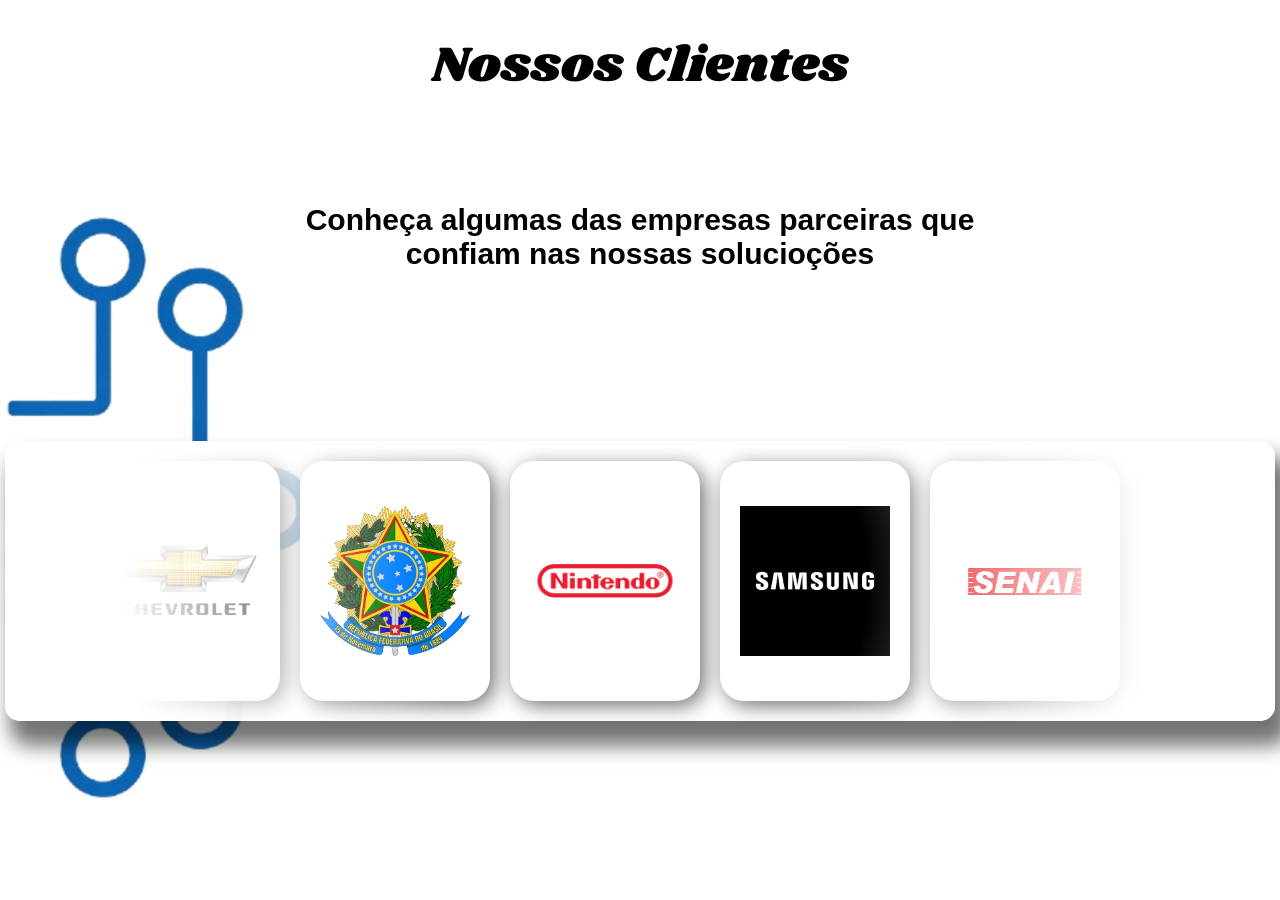
==== index.html @ 57bb0024 "carrossel adicionado" ====
<!DOCTYPE html>
<html lang="pt-br">

<head>
    <meta charset="UTF-8">
    <meta name="viewport" content="width=device-width, initial-scale=1.0">
    <title>Ds Solution</title>
    <link rel="stylesheet" href="./css/style.css">
</head>

<body>
    <div class="titulo">
        Nossos Clientes
    </div>
    <div class="texto">
        <b>Conheça algumas das empresas parceiras que <br>confiam nas nossas solucioções</b>
    </div>
    <div class="centro">
        <div class="carrossel">
            <div class="grupo">
                <div class="imagem">
                    <img src="./imagens/chevrolet.png" class="padrao">
                </div>
                <div class="imagem">
                    <img src="./imagens/govfederal.png" class="padrao">
                </div>
                <div class="imagem">
                    <img src="./imagens/nintendo.png" class="padrao">
                </div>
                <div class="imagem">
                    <img src="./imagens/samsung.png" class="padrao">
                </div>
                <div class="imagem">
                    <img src="./imagens/senai.png" class="padrao">
                </div>
                <div class="imagem">
                    <img src="./imagens/assai.png" class="padrao">
                </div>
                <div class="imagem">
                    <img src="./imagens/mercado.png" class="padrao">
                </div>
                <div class="imagem">
                    <img src="./imagens/usp-logo-png-1.png" class="padrao">
                </div>
                <div class="imagem">
                    <img src="./imagens/Sedex_logo.png" class="padrao">
                </div>
                <div class="imagem">
                    <img src="./imagens/folha-sp.png" class="padrao">
                </div>
            </div>
            <div aria-hidden class="grupo">
                <div class="imagem">
                    <img src="./imagens/chevrolet.png" class="padrao">
                </div>
                <div class="imagem">
                    <img src="./imagens/govfederal.png" class="padrao">
                </div>
                <div class="imagem">
                    <img src="./imagens/nintendo.png" class="padrao">
                </div>
                <div class="imagem">
                    <img src="./imagens/samsung.png" class="padrao">
                </div>
                <div class="imagem">
                    <img src="./imagens/senai.png" class="padrao">
                </div>
                <div class="imagem">
                    <img src="./imagens/assai.png" class="padrao">
                </div>
                <div class="imagem">
                    <img src="./imagens/mercado.png" class="padrao">
                </div>
                <div class="imagem">
                    <img src="./imagens/usp-logo-png-1.png" class="padrao">
                </div>
                <div class="imagem">
                    <img src="./imagens/Sedex_logo.png" class="padrao">
                </div>
                <div class="imagem">
                    <img src="./imagens/Sedex_logo.png" class="padrao">
                </div>
            </div>
        </div>
        <div class="teste"></div>
    </div>

</body>

</html>
---- css/style.css ----
@import url('https://fonts.googleapis.com/css2?family=Playwrite+NZ+Basic:wght@100..400&family=Shrikhand&display=swap');

body {
    background-image: url(../imagens/Wallpaper.jpg);
}

.titulo{
    margin-top: 30px;
    text-align: center;
    font-family: Shrikhand;
    font-size: 50px;
}

.texto {
    margin-top: 100px;
    text-align: center;
    font-family: "Century Gothic", CenturyGothic, AppleGothic, sans-serif;
    font-size: 30px;
}

.centro {
    display: flex;
    margin-top: 170px;
    justify-content: space-around;
    
}

.carrossel {
    margin: 0 auto;
    padding: 20px 0;
    max-width: 1100px;
    overflow: hidden;
    display: flex;
    border-radius: 15px;
    background-image: radial-gradient(circle, rgba(255, 255, 255, 0)35%, rgb(255, 255, 255)80%);
}

.imagem {
    display: flex;
    width: 100%;
    color: white;
    border-radius: 24px;
    box-shadow: rgba(0, 0, 0, 0.548) 5px 5px 20px 0;
    padding: 20px;
    font-size: xx-large;
    justify-content: center;
    align-items: center;
    min-height: 200px;
    background-color: #ffff;
}

.padrao {
    width: 150px;
}

.carrossel {
        >* {
            flex: 0 0 100%;
        }
}

.grupo {
    display: flex;
    gap: 20px;
    padding-right: 20px;
}

.grupo {
    will-change: transform;
    animation: scrolling 20s linear infinite;
}

@keyframes scrolling {
    0% {
        transform: translateX(0);
    }

    100% {
        transform: translateX(-100%);
    }
}


.teste {
    position: absolute;
    background-image: radial-gradient(circle, rgba(255, 255, 255, 0)35%, rgb(255, 255, 255)80%);
    width: 1270px;
    height: 280px;
    box-shadow: rgba(0, 0, 0, 0.548) 10px 20px 20px 5px;
    border-radius: 15px;
}
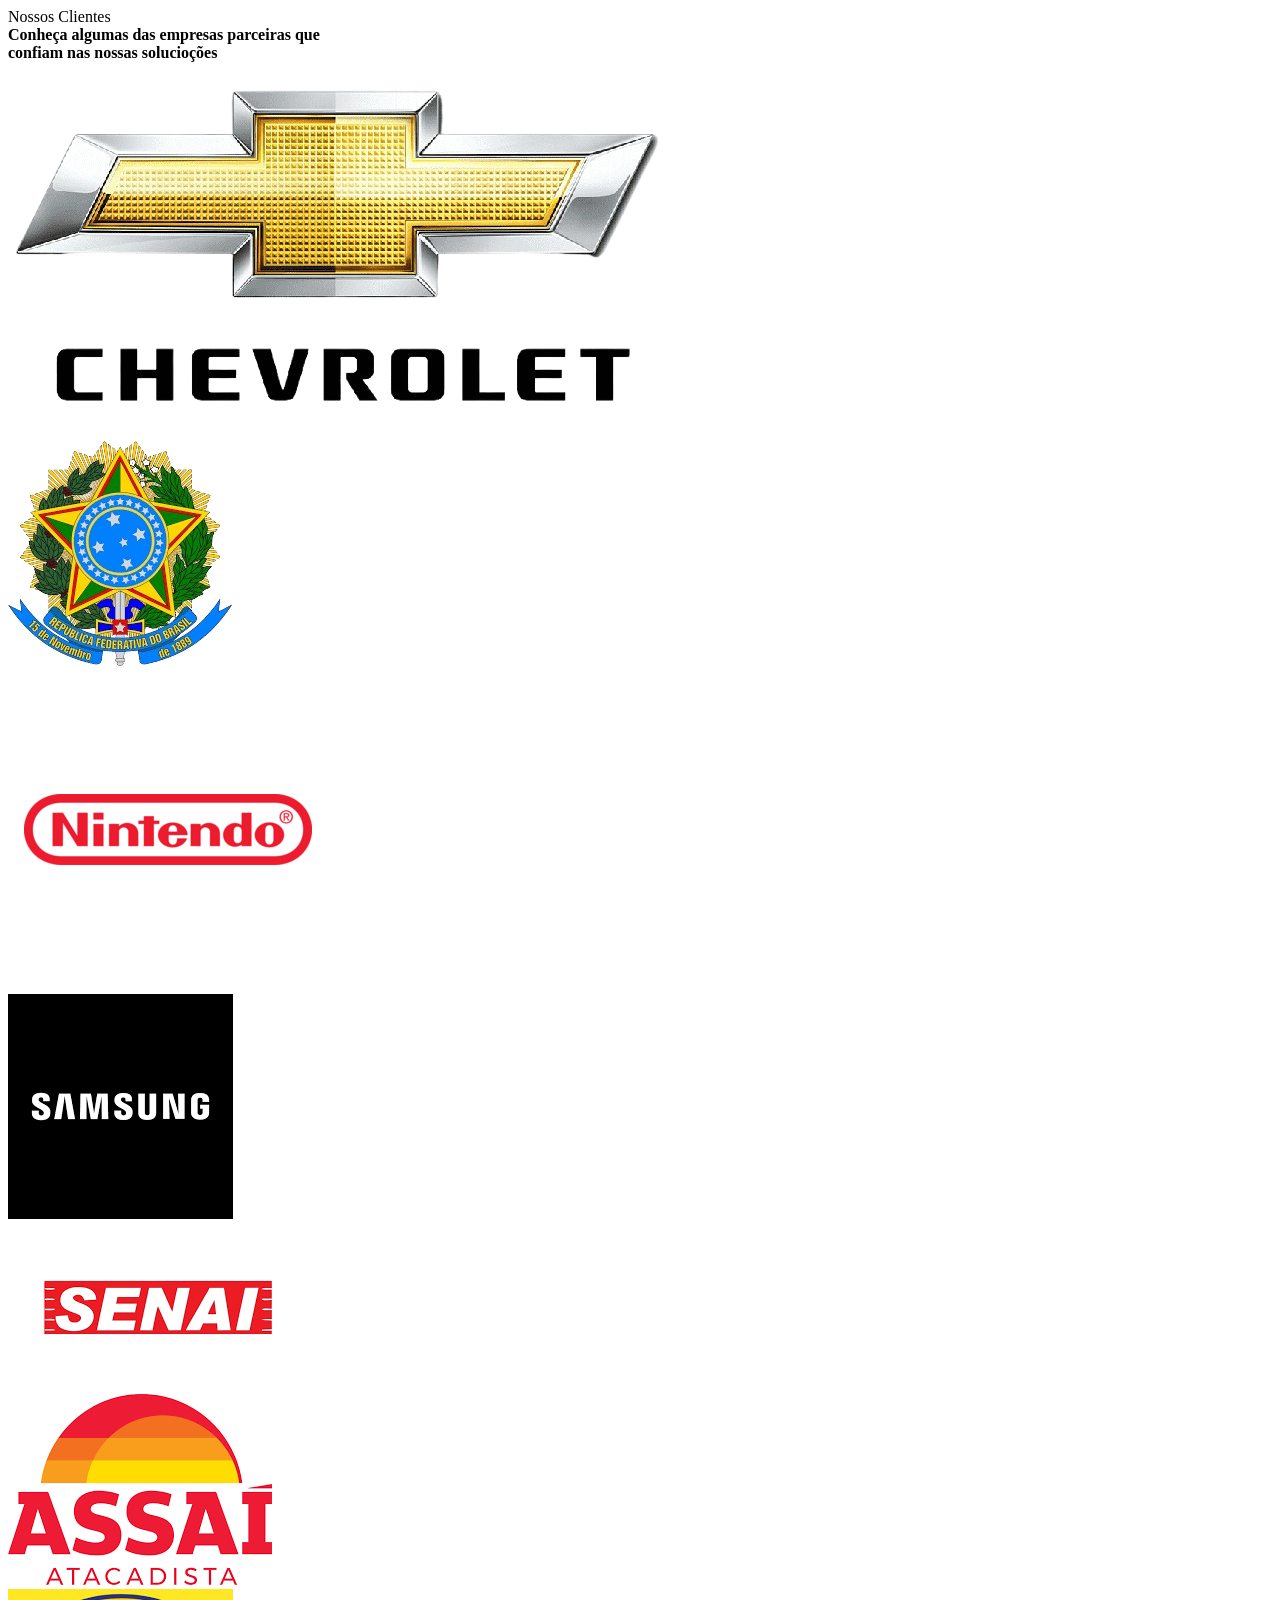
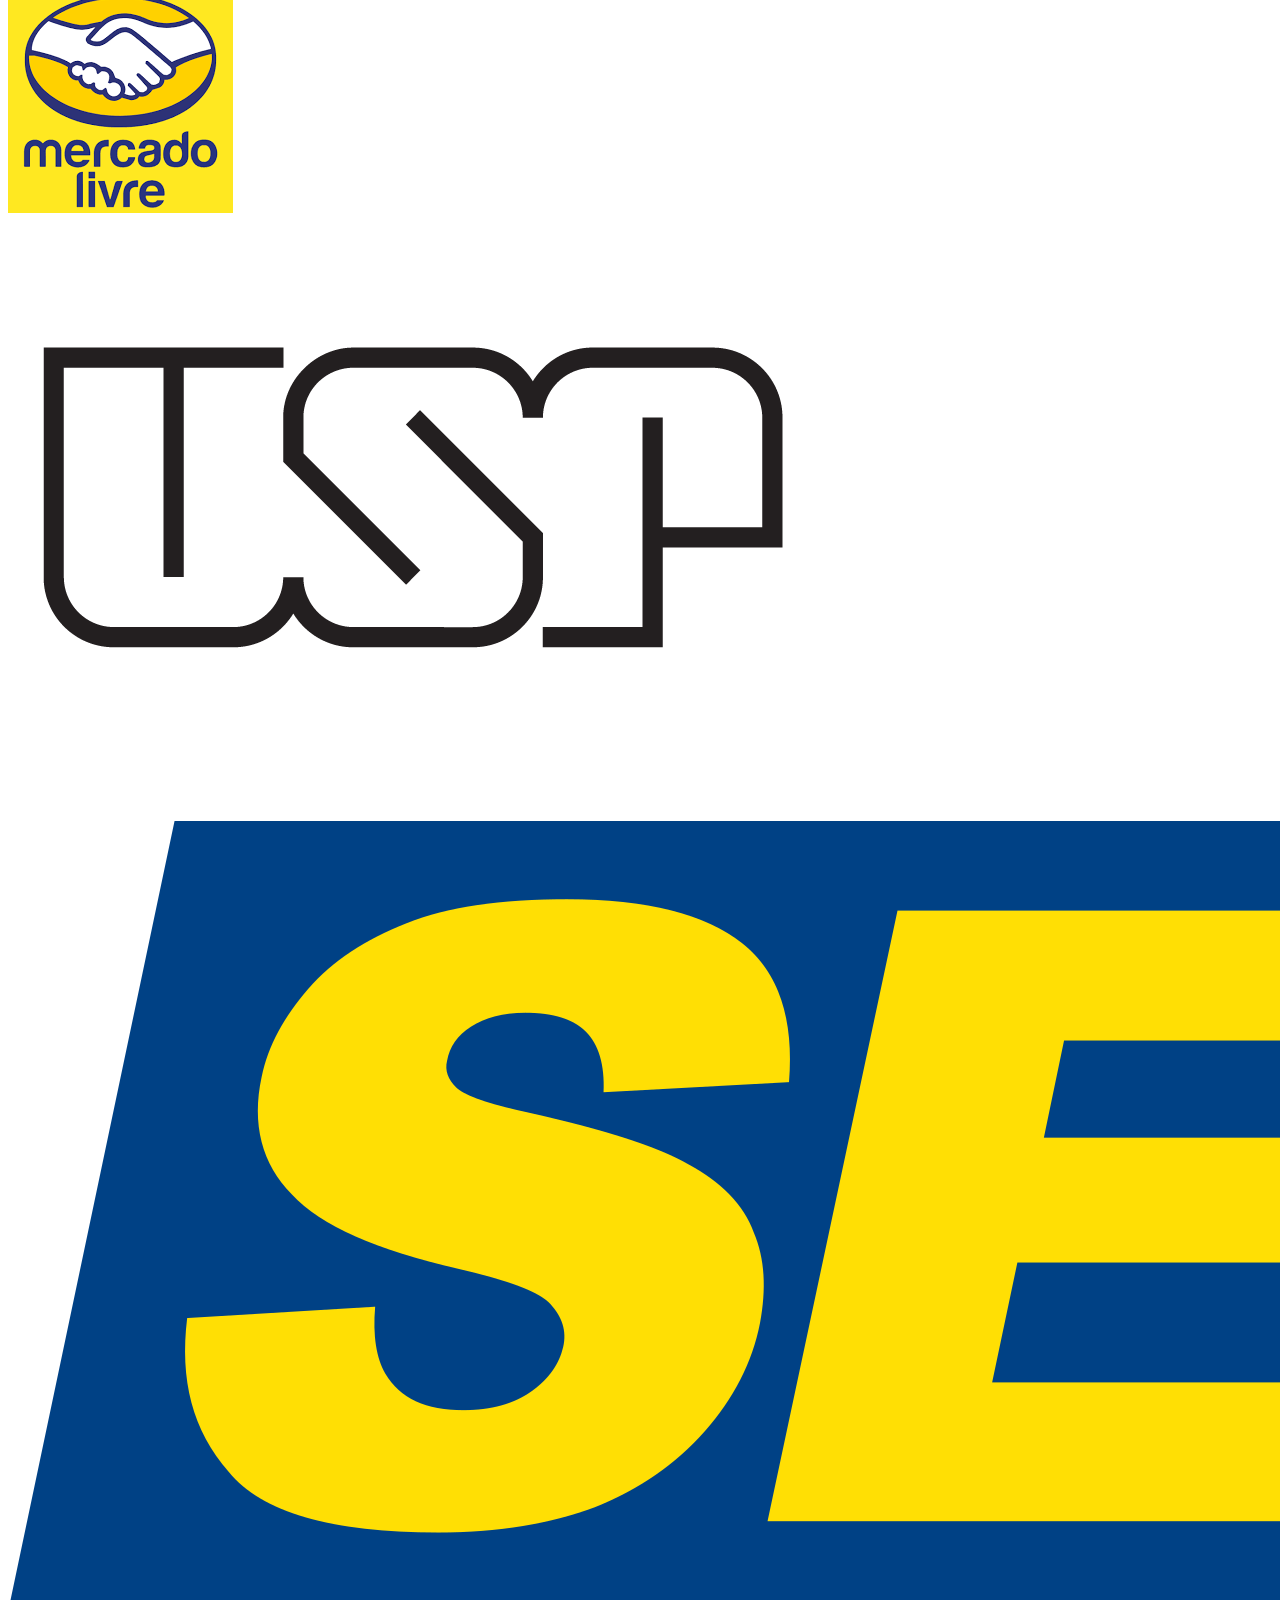
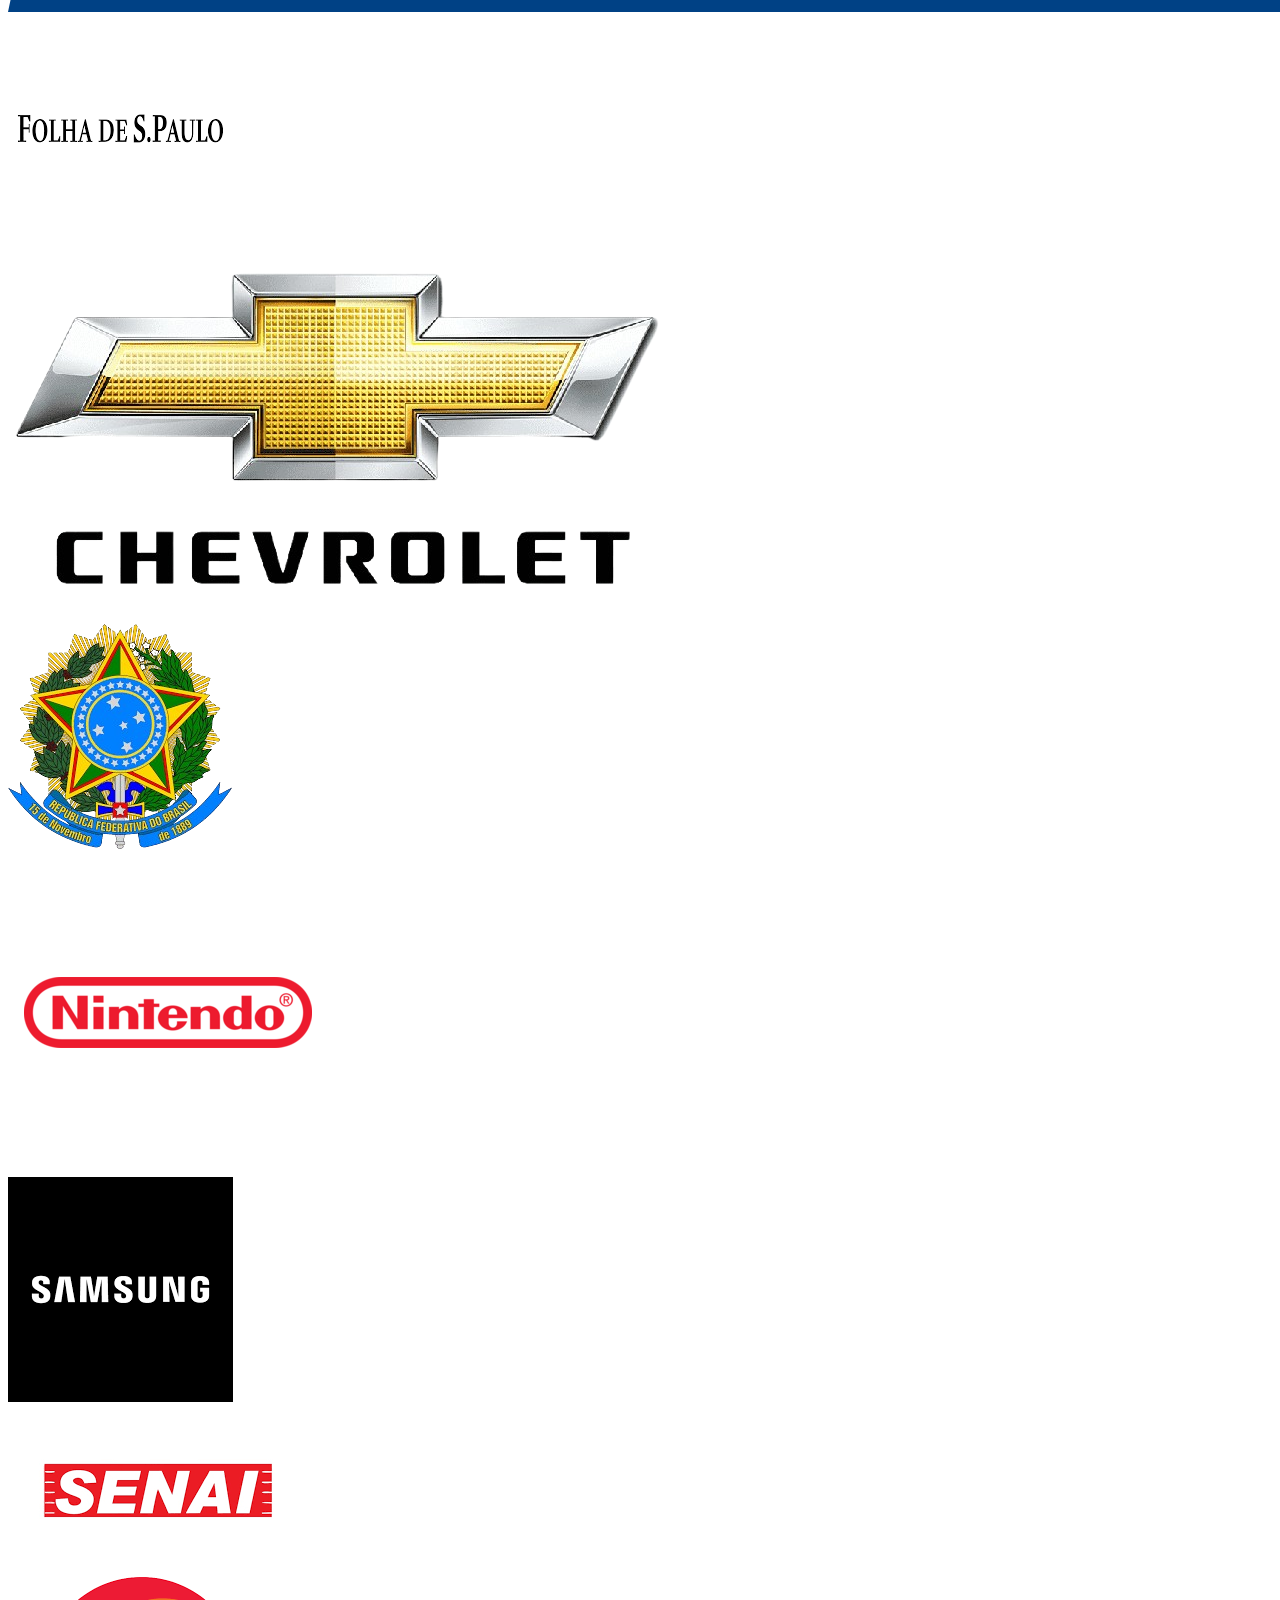
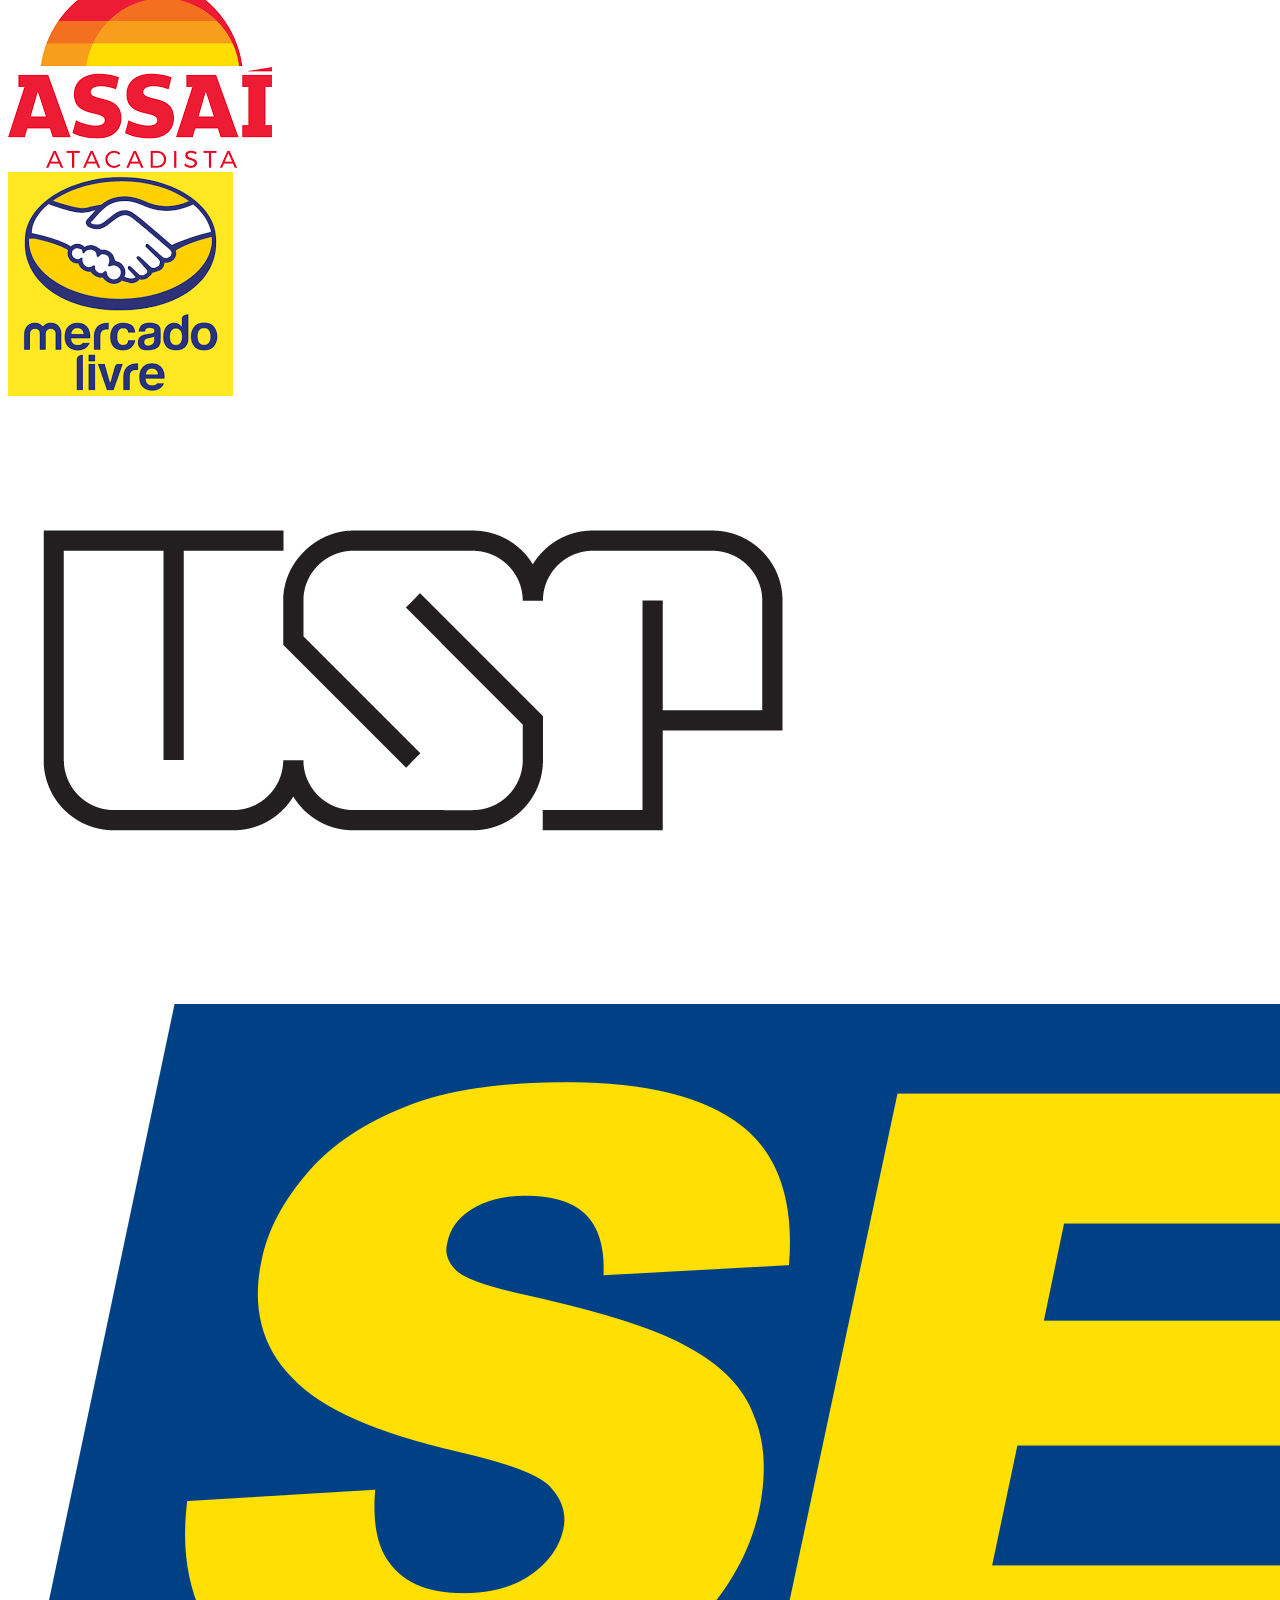
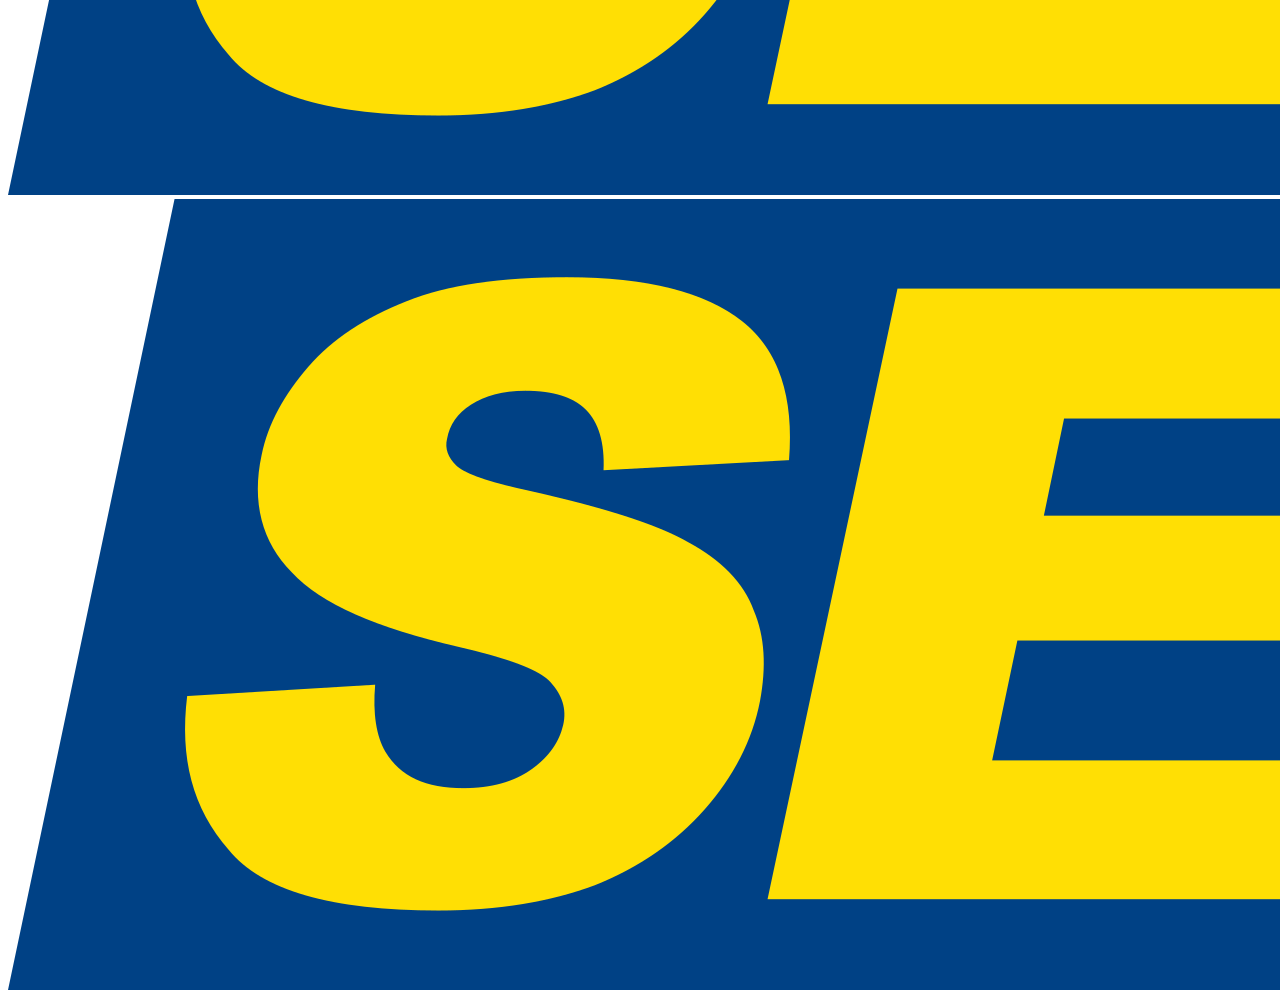
==== commit aa54c838: "Adição de Arquivos" ====
--- a/index.html
+++ b/index.html
@@ -5,7 +5,8 @@
     <meta charset="UTF-8">
     <meta name="viewport" content="width=device-width, initial-scale=1.0">
     <title>Ds Solution</title>
-    <link rel="stylesheet" href="./css/style.css">
+    <link rel="stylesheet" href="CSS/style.css">
+    <link rel="icon" href="imagens/logo_branca.png">
 </head>
 
 <body>
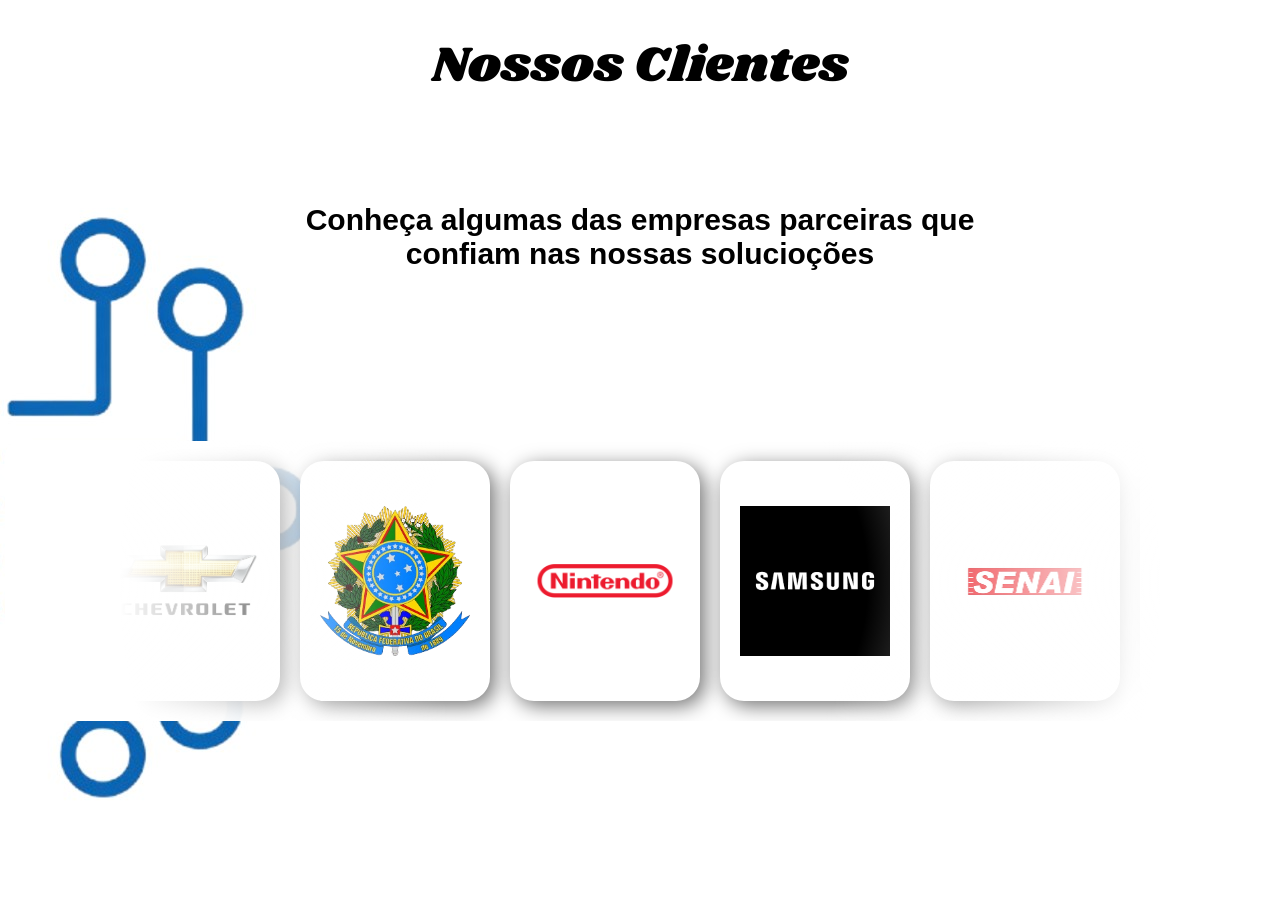
==== commit 5a80c71a: "Atualizações no login" ====
--- a/index.html
+++ b/index.html
@@ -5,8 +5,7 @@
     <meta charset="UTF-8">
     <meta name="viewport" content="width=device-width, initial-scale=1.0">
     <title>Ds Solution</title>
-    <link rel="stylesheet" href="CSS/style.css">
-    <link rel="icon" href="imagens/logo_branca.png">
+    <link rel="stylesheet" href="./css/style.css">
 </head>
 
 <body>
--- a/css/style.css
+++ b/css/style.css
@@ -0,0 +1,91 @@
+@import url('https://fonts.googleapis.com/css2?family=Playwrite+NZ+Basic:wght@100..400&family=Shrikhand&display=swap');
+
+body {
+    background-image: url(../imagens/Wallpaper.jpg);
+}
+
+.titulo{
+    margin-top: 30px;
+    text-align: center;
+    font-family: Shrikhand;
+    font-size: 50px;
+}
+
+.texto {
+    margin-top: 100px;
+    text-align: center;
+    font-family: "Century Gothic", CenturyGothic, AppleGothic, sans-serif;
+    font-size: 30px;
+}
+
+.centro {
+    display: flex;
+    margin-top: 170px;
+    justify-content: space-around;
+    
+}
+
+.carrossel {
+    margin: 0 auto;
+    padding: 20px 0;
+    max-width: 1100px;
+    overflow: hidden;
+    display: flex;
+    border-radius: 15px;
+    background-image: radial-gradient(circle, rgba(255, 255, 255, 0)35%, rgb(255, 255, 255)80%);
+}
+
+.imagem {
+    display: flex;
+    width: 100%;
+    color: white;
+    border-radius: 24px;
+    box-shadow: rgba(0, 0, 0, 0.548) 5px 5px 20px 0;
+    padding: 20px;
+    font-size: xx-large;
+    justify-content: center;
+    align-items: center;
+    min-height: 200px;
+    background-color: #ffff;
+}
+
+.padrao {
+    width: 150px;
+}
+
+.carrossel {
+        >* {
+            flex: 0 0 100%;
+        }
+}
+
+.grupo {
+    display: flex;
+    gap: 20px;
+    padding-right: 20px;
+}
+
+.grupo {
+    will-change: transform;
+    animation: scrolling 20s linear infinite;
+}
+
+@keyframes scrolling {
+    0% {
+        transform: translateX(0);
+    }
+
+    100% {
+        transform: translateX(-100%);
+    }
+}
+
+
+.teste {
+    position: absolute;
+    background-image: radial-gradient(circle, rgba(255, 255, 255, 0)35%, rgb(255, 255, 255)80%);
+    width: 1270px;
+    height: 280px;
+    
+    border-radius: 15px;
+}
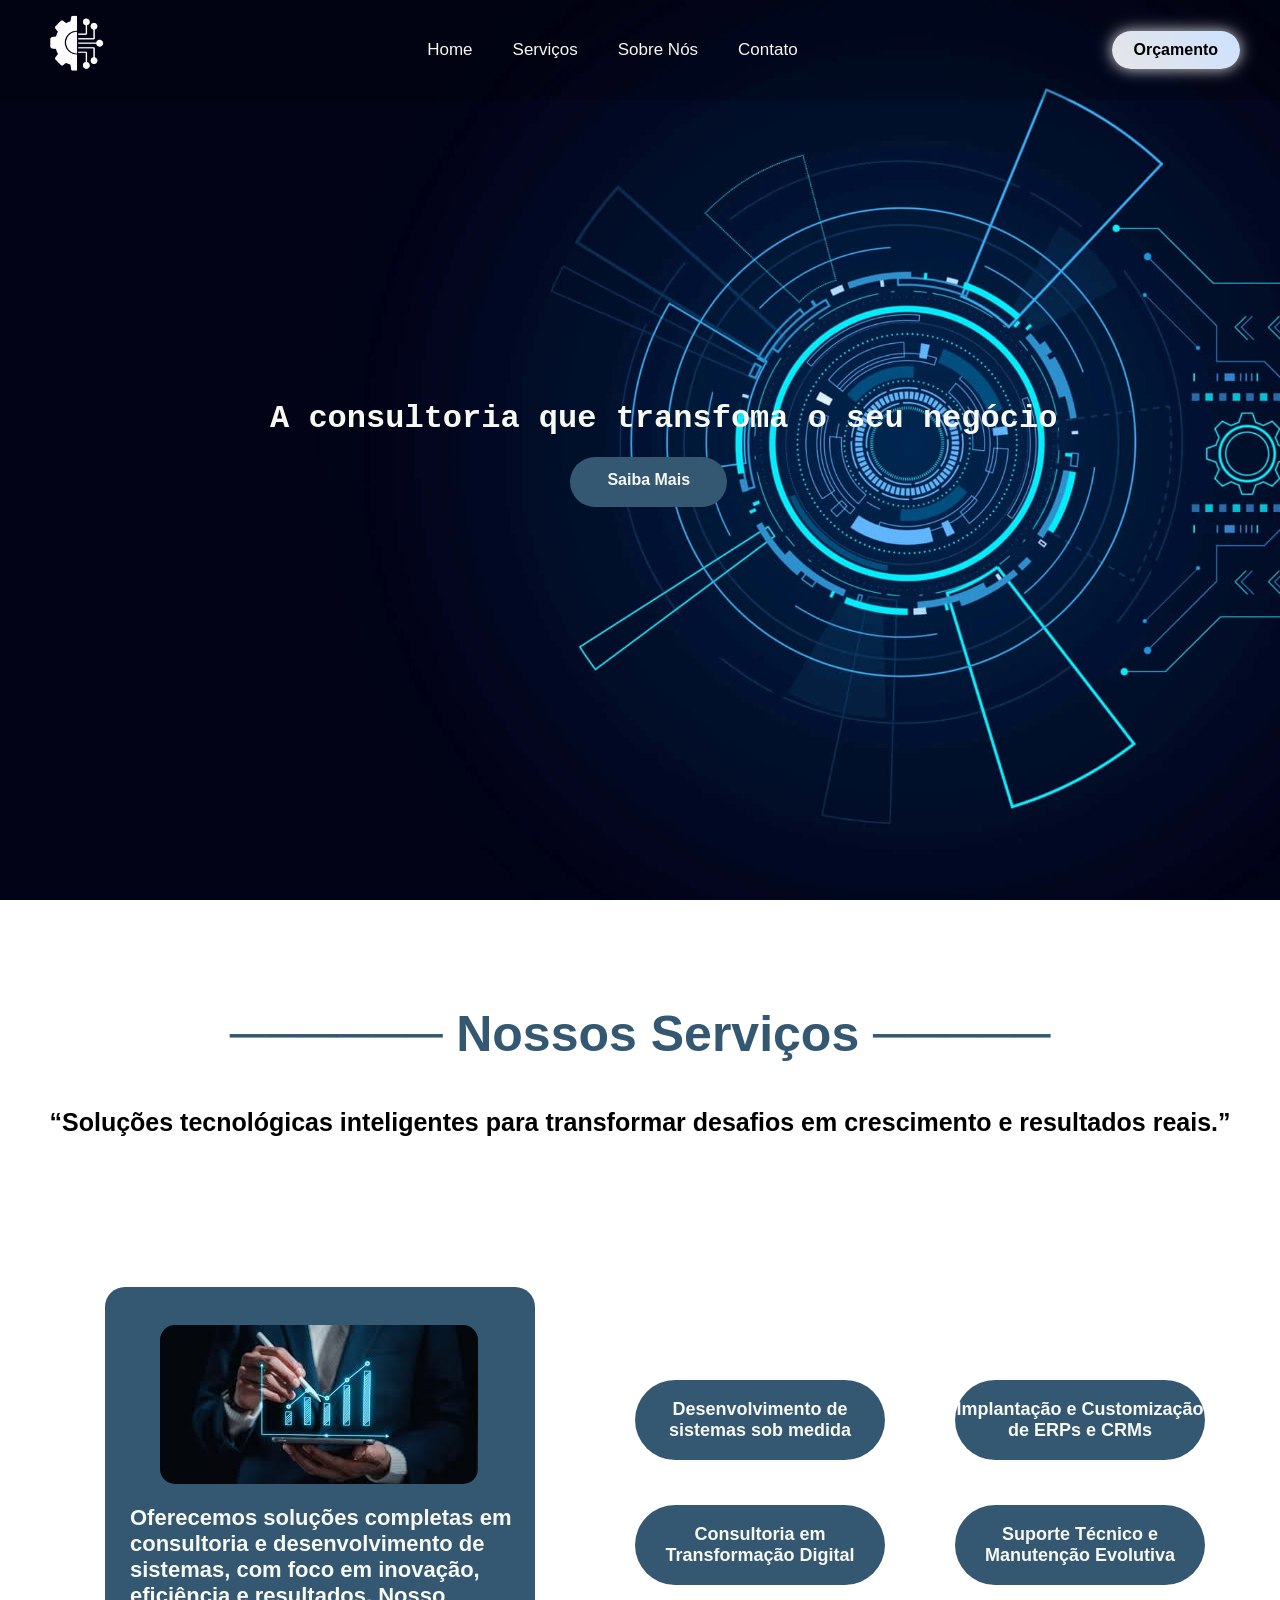
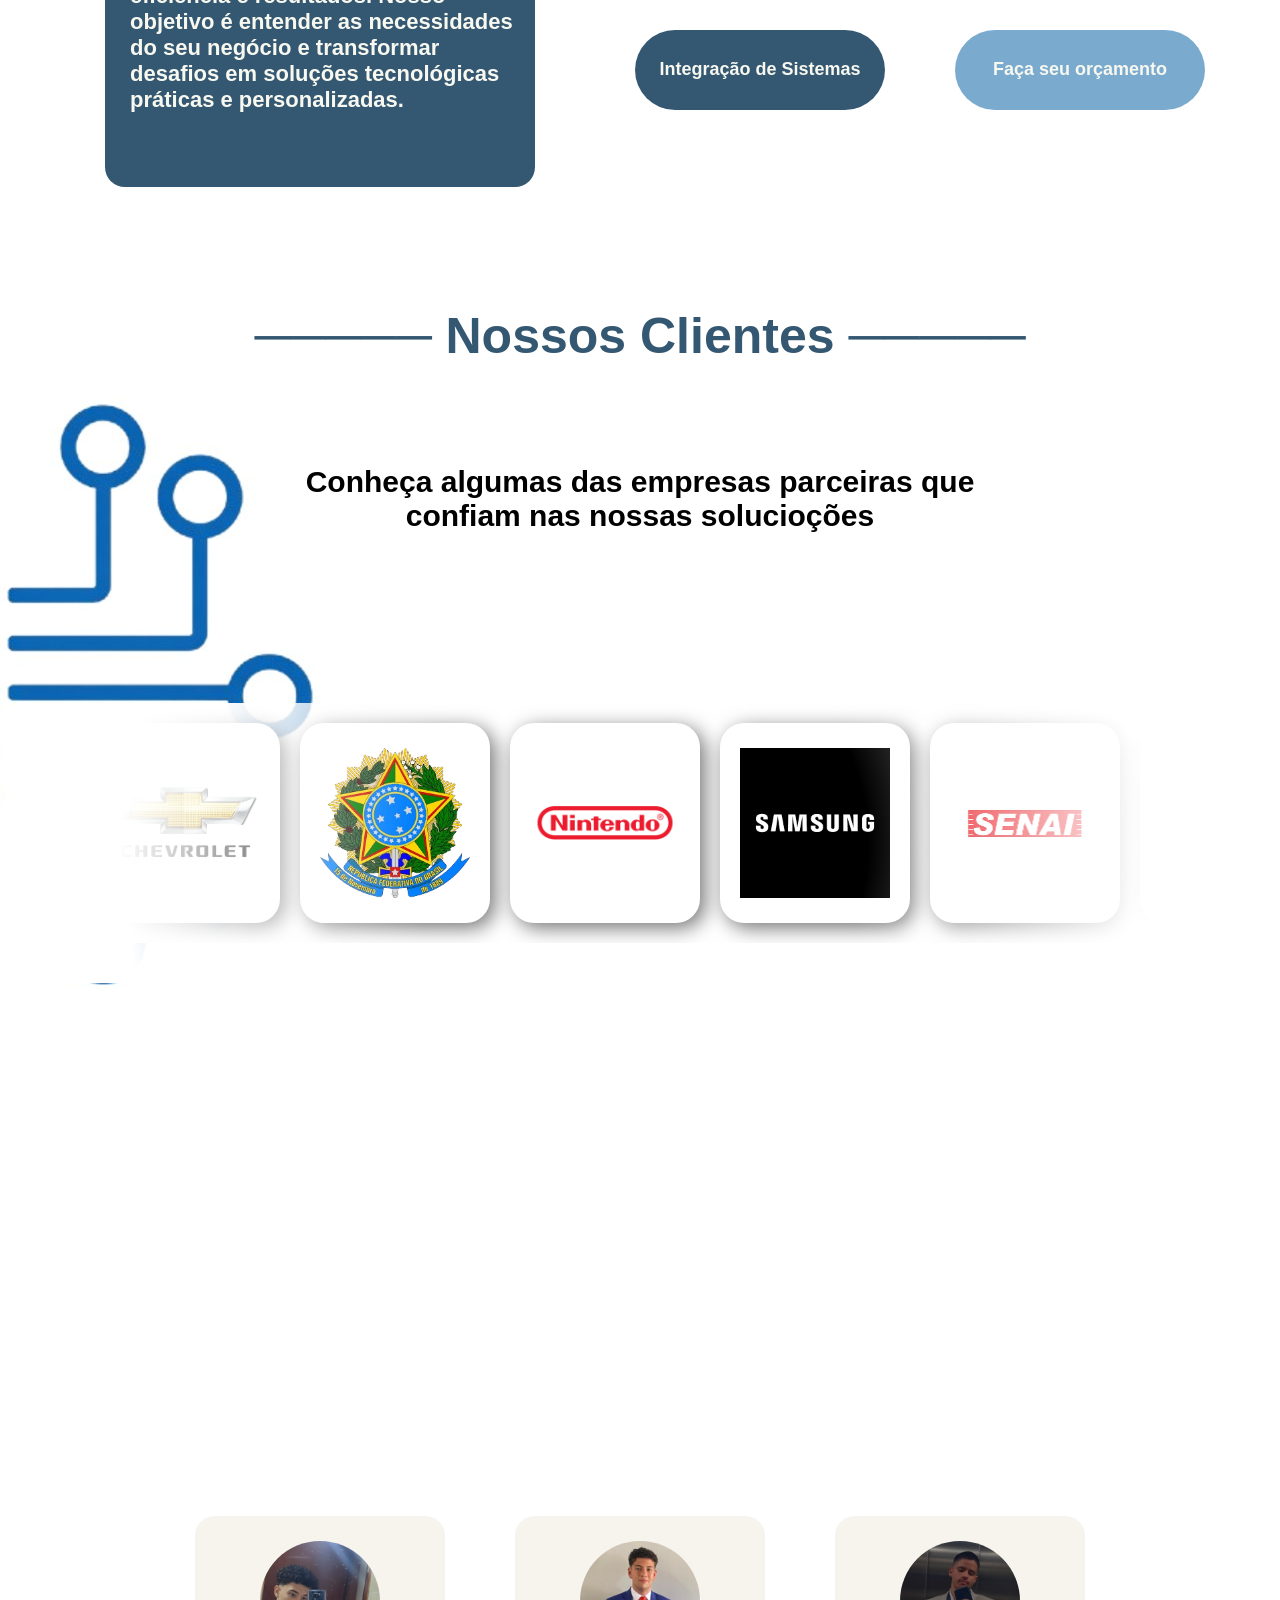
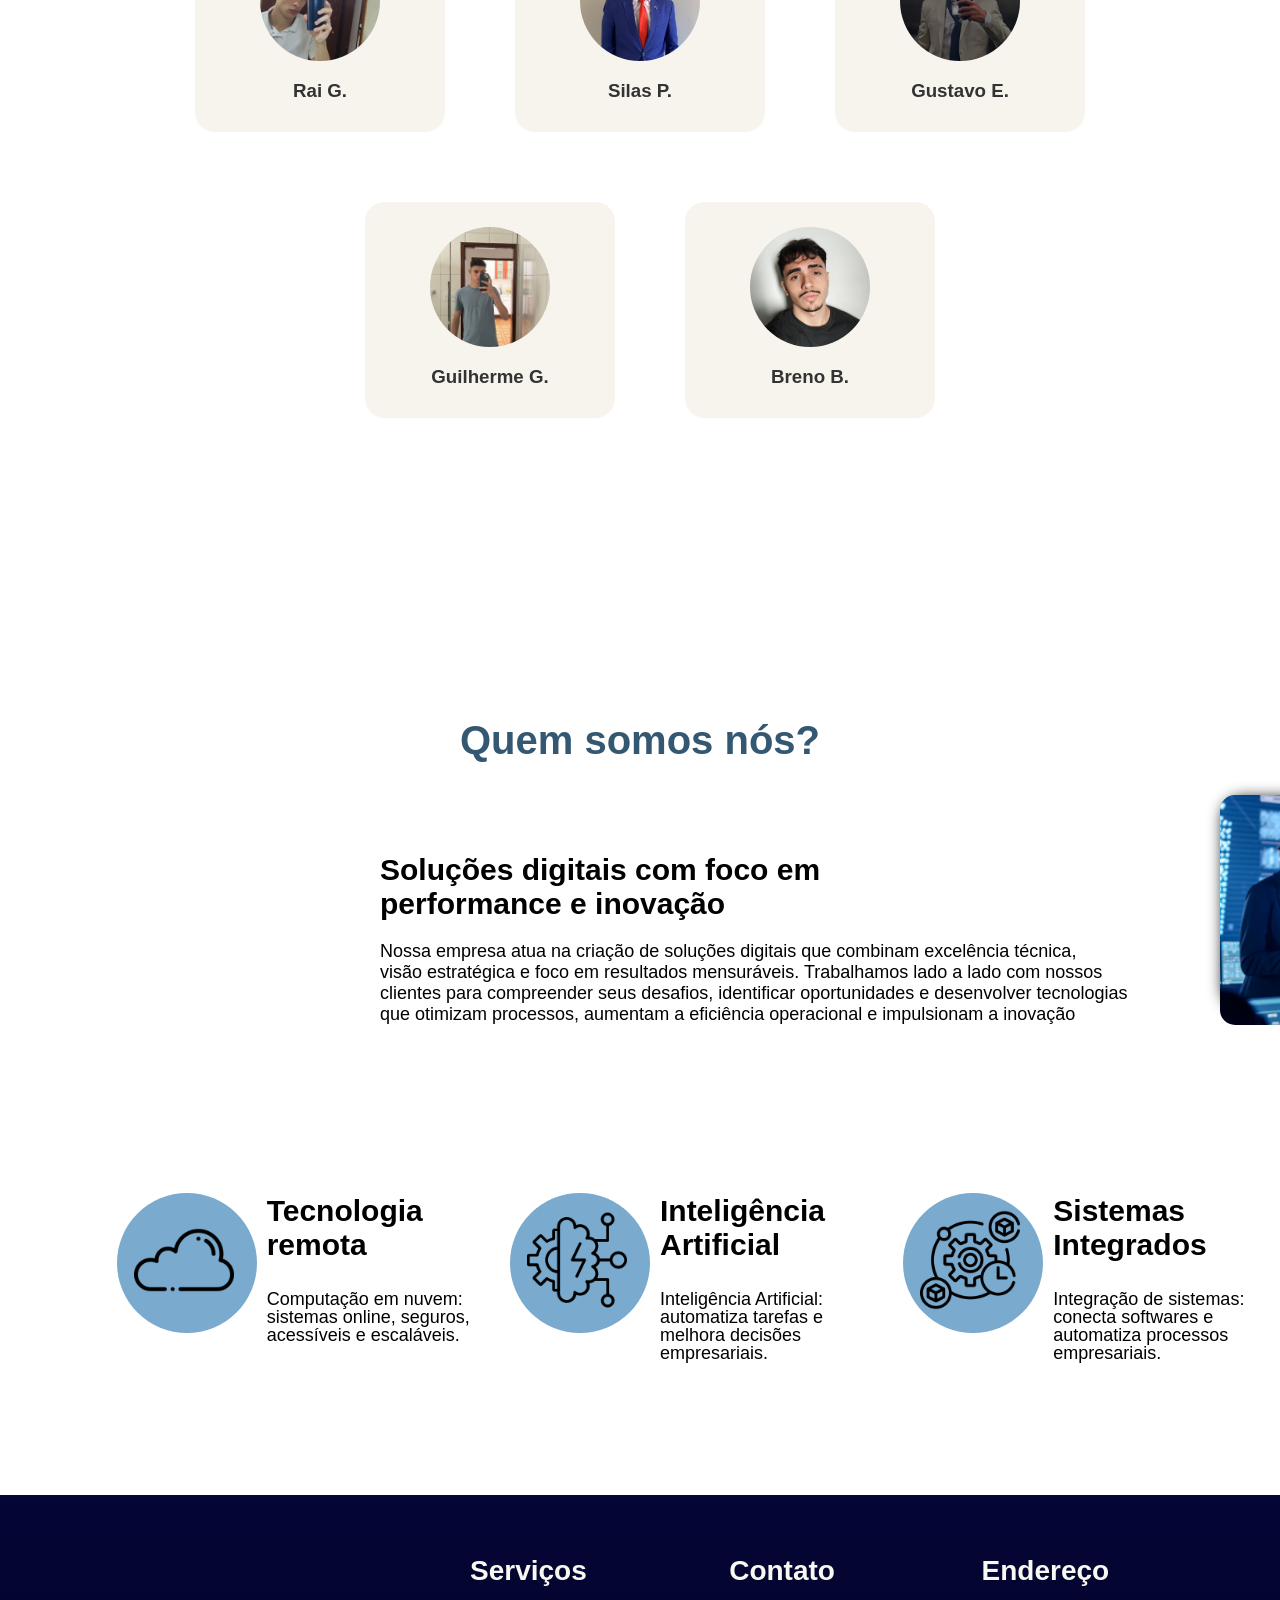
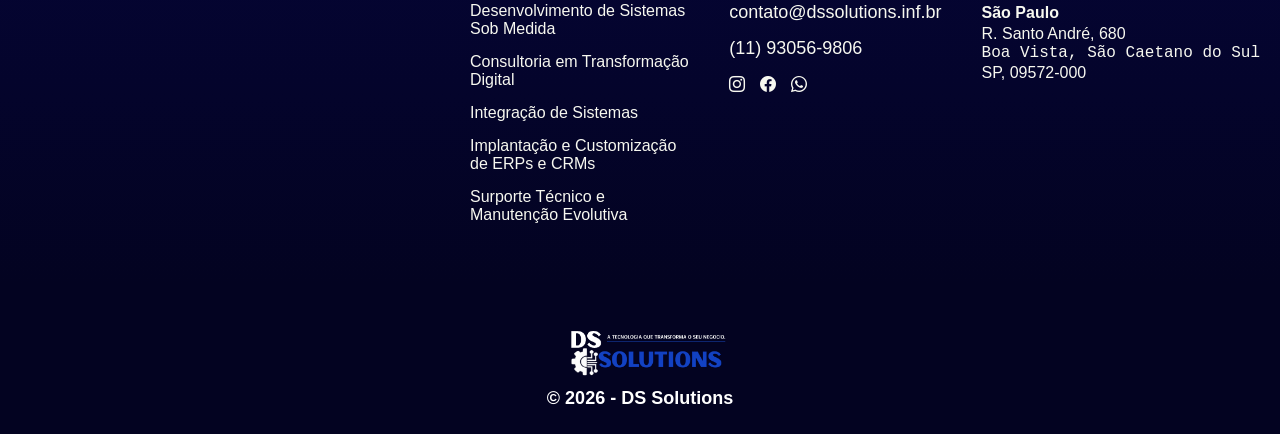
==== commit 9df61246: "Integração do site e edição da página de login" ====
--- a/index.html
+++ b/index.html
@@ -4,87 +4,378 @@
 <head>
     <meta charset="UTF-8">
     <meta name="viewport" content="width=device-width, initial-scale=1.0">
-    <title>Ds Solution</title>
-    <link rel="stylesheet" href="./css/style.css">
+    <title>Home - DS Solutions</title>
+    <link rel="stylesheet" href="css/style.css">
+    <link rel="icon" href="./imagens/logo_branca.png">
+    <link rel="stylesheet" href="https://cdn.jsdelivr.net/npm/bootstrap-icons@1.13.1/font/bootstrap-icons.min.css">
 </head>
 
 <body>
-    <div class="titulo">
-        Nossos Clientes
+    <header class="topo">
+        <div>
+            <a href="index.html"><img src="imagens/logo_branca.png" class="logo" alt="consultoria"></a>
+        </div>
+        <nav class="menu">
+            <ul class="opcao">
+                <li><a href="index.html">Home</a></li>
+                <li><a href="#servicos">Serviços</a></li>
+                <li><a href="#sobre-nos">Sobre Nós</a></li>
+                <li><a href="contato.html">Contato</a></li>
+            </ul>
+        </nav>
+
+        <div class="topo-direita">
+            <a href="login.html" class="orcamento-botao">Orçamento</a>
+        </div>
+    </header>
+
+    <main>
+        <section class="inicio">
+            <section>
+                <div class="container-home">
+                    <div class="texto">
+                        <pre>A consultoria que transfoma o seu negócio</pre>
+                    </div>
+
+                <div class="botao-saibamais">
+                    Saiba Mais
+                </div>
+                </div>
+            </section>
+    </section>
+
+    
+
+    <section class="servicos" id="servicos">
+        <div class="background-servicos">
+
+        <div class="titulo_servicos">────── Nossos Serviços ─────</div>
+
+        <div class="subtitulo_servicos"> “Soluções tecnológicas inteligentes para transformar desafios em crescimento e resultados reais.” </div>
+
+        <div class="servicos-area">
+
+            <div class="box_base">
+                <p class="msg_base" id="mensagem_base"> <img src="./imagens/negocios.jpg"/> Oferecemos soluções completas em consultoria e desenvolvimento de sistemas, com foco em inovação, eficiência e resultados. Nosso objetivo é entender as necessidades do seu negócio e transformar desafios em soluções tecnológicas práticas e personalizadas.</p>
+                
+                <p class="servico1" id="mensagem1" style="display:none;"> <b>Desenvolvimento de sistemas sob medida</b> <br><br>Desenvolvemos sistemas personalizados de acordo com as necessidades específicas de cada cliente, considerando seus processos, objetivos e desafios. Atuamos desde o levantamento de requisitos até a implantação final, criando soluções web, desktop ou mobile com foco em performance, segurança e escalabilidade. <br><br> <a href="dev.html"><button class="botao">Saiba Mais</button></a></p> 
+
+                <p class="servico2" id="mensagem2" style="display:none;"> <b>Consultoria em Transformação Digital</b> <br><br>Apoiamos empresas no processo de modernização e inovação tecnológica, analisando processos internos e identificando oportunidades de melhoria. Nossa consultoria envolve diagnóstico estratégico, planejamento de soluções e acompanhamento da implementação de novas tecnologias. <br><br> <a href="consult.html"><button class="botao">Saiba Mais</button></a></p>
+
+                <p class="servico3" id="mensagem3" style="display:none;"> <b>Integração de Sistemas</b> <br><br>Realizamos a integração entre diferentes sistemas e plataformas, garantindo que as informações fluam de forma segura e eficiente entre setores e ferramentas. Seja conectando ERPs, CRMs, APIs ou sistemas legados, nosso trabalho elimina retrabalho, reduz falhas operacionais,e centraliza dados estratégicos. <br><br><br> <a href="integracao.html"><button class="botao">Saiba Mais</button></a></p>
+
+                <p class="servico4" id="mensagem4" style="display:none;"> <b>Implantação e Customização de ERPs e CRMs</b> <br><br>Oferecemos serviços completos de implantação, parametrização e customização de sistemas de gestão empresarial (ERP) e relacionamento com clientes (CRM). Adaptamos as ferramentas à realidade do negócio, treinamos equipes e acompanhamos todo o processo de transição, garantindo o proveito máximo da solução. <br><br> <a href="index.html"><button class="botao">Saiba Mais</button></a></p>
+
+                <p class="servico5" id="mensagem5" style="display:none;"> <b>Suporte Técnico e Manutenção Evolutiva</b> <br><br> Prestamos suporte contínuo e manutenção preventiva e evolutiva para assegurar que os sistemas permaneçam estáveis, seguros e atualizados. Atuamos na correção de falhas, melhorias de desempenho, atualizações tecnológicas e implementação de novas funcionalidades conforme a empresa cresce. <br><br> <a href="index.html"><button class="botao">Saiba Mais</button></a></p>
+            </div>
+    
+            <div class="linha-servicos">
+
+                <a onclick="mostrar1()"> <div class="servicos_box">Desenvolvimento de sistemas sob medida</div> </a>
+
+                <a onclick="mostrar2()"> <div class="servicos_box">Consultoria em Transformação Digital</div> </a>
+
+                <a onclick="mostrar3()"><div class="servicos_box">Integração de Sistemas</div></a>
+            </div>
+
+            <div class="linha-servicos">
+                <a onclick="mostrar4()"> <div class="servicos_box">Implantação e Customização de ERPs e CRMs</div> </a>
+
+                <a onclick="mostrar5()"><div class="servicos_box">Suporte Técnico e Manutenção Evolutiva</div></a>
+
+                <a><div class="orcamento_box">Faça seu orçamento</div></a>
+            </div>
+        
+            <script>
+                function mostrar1() {
+                    document.getElementById("mensagem_base").style.display = "none";
+                    document.getElementById("mensagem1").style.display = "block";
+                    document.getElementById("mensagem2").style.display = "none";
+                    document.getElementById("mensagem3").style.display = "none";
+                    document.getElementById("mensagem4").style.display = "none";
+                    document.getElementById("mensagem5").style.display = "none";
+                }
+
+                
+                function mostrar2() {
+                    document.getElementById("mensagem_base").style.display = "none";
+                    document.getElementById("mensagem1").style.display = "none";
+                    document.getElementById("mensagem2").style.display = "block";
+                    document.getElementById("mensagem3").style.display = "none";
+                    document.getElementById("mensagem4").style.display = "none";
+                    document.getElementById("mensagem5").style.display = "none";
+                }
+
+                function mostrar3() {
+                    document.getElementById("mensagem_base").style.display = "none";
+                    document.getElementById("mensagem1").style.display = "none";
+                    document.getElementById("mensagem2").style.display = "none";
+                    document.getElementById("mensagem3").style.display = "block";
+                    document.getElementById("mensagem4").style.display = "none";
+                    document.getElementById("mensagem5").style.display = "none";
+                }
+
+                function mostrar4() {
+                    document.getElementById("mensagem_base").style.display = "none";
+                    document.getElementById("mensagem1").style.display = "none";
+                    document.getElementById("mensagem2").style.display = "none";
+                    document.getElementById("mensagem3").style.display = "none";
+                    document.getElementById("mensagem4").style.display = "block";
+                    document.getElementById("mensagem5").style.display = "none";
+                }
+
+                function mostrar5() {
+                    document.getElementById("mensagem_base").style.display = "none";
+                    document.getElementById("mensagem1").style.display = "none";
+                    document.getElementById("mensagem2").style.display = "none";
+                    document.getElementById("mensagem3").style.display = "none";
+                    document.getElementById("mensagem4").style.display = "none";
+                    document.getElementById("mensagem5").style.display = "block";
+                }
+
+                window.onscroll = function() {
+                    const header = document.querySelector('.topo');                
+                    
+                    if (window.scrollY > 350) {
+                        header.classList.add('scrolled');
+                    } else {
+                        header.classList.remove('scrolled')
+                    }
+                }
+            </script>
+
+            </div>
+
+
+        </div>
+
+    </section>
+
+    <section class="colaboradores" id="colaboradores">
+
+        <div class="background-colaboradores">
+            <div class="titulo-colaboradores">
+            ───── Nossos Clientes ─────
+        </div>
+        <div class="texto-colaboradores">
+            <b>Conheça algumas das empresas parceiras que <br>confiam nas nossas solucioções</b>
+        </div>
+        <div class="centro-colaboradores">
+            <div class="carrossel-colaboradores">
+                <div class="grupo-colaboradores">
+                    <div class="imagem-colaboradores">
+                        <img src="./imagens/chevrolet.png" class="padrao">
+                    </div>
+                    <div class="imagem-colaboradores">
+                        <img src="./imagens/govfederal.png" class="padrao">
+                    </div>
+                    <div class="imagem-colaboradores">
+                        <img src="./imagens/nintendo.png" class="padrao">
+                    </div>
+                    <div class="imagem-colaboradores">
+                        <img src="./imagens/samsung.png" class="padrao">
+                    </div>
+                    <div class="imagem-colaboradores">
+                        <img src="./imagens/senai.png" class="padrao">
+                    </div>
+                    <div class="imagem-colaboradores">
+                        <img src="./imagens/assai.png" class="padrao">
+                    </div>
+                    <div class="imagem-colaboradores">
+                        <img src="./imagens/mercado.png" class="padrao">
+                    </div>
+                    <div class="imagem-colaboradores">
+                        <img src="./imagens/usp-logo-png-1.png" class="padrao">
+                    </div>
+                    <div class="imagem-colaboradores">
+                        <img src="./imagens/Sedex_logo.png" class="padrao">
+                    </div>
+                    <div class="imagem-colaboradores">
+                        <img src="./imagens/folha-sp.png" class="padrao">
+                    </div>
+                </div>
+                <div aria-hidden class="grupo-colaboradores">
+                    <div class="imagem-colaboradores">
+                        <img src="./imagens/chevrolet.png" class="padrao">
+                    </div>
+                    <div class="imagem-colaboradores">
+                        <img src="./imagens/govfederal.png" class="padrao">
+                    </div>
+                    <div class="imagem-colaboradores">
+                        <img src="./imagens/nintendo.png" class="padrao">
+                    </div>
+                    <div class="imagem-colaboradores">
+                        <img src="./imagens/samsung.png" class="padrao">
+                    </div>
+                    <div class="imagem-colaboradores">
+                        <img src="./imagens/senai.png" class="padrao">
+                    </div>
+                    <div class="imagem-colaboradores">
+                        <img src="./imagens/assai.png" class="padrao">
+                    </div>
+                    <div class="imagem-colaboradores">
+                        <img src="./imagens/mercado.png" class="padrao">
+                    </div>
+                    <div class="imagem-colaboradores">
+                        <img src="./imagens/usp-logo-png-1.png" class="padrao">
+                    </div>
+                    <div class="imagem-colaboradores">
+                        <img src="./imagens/Sedex_logo.png" class="padrao">
+                    </div>
+                    <div class="imagem-colaboradores">
+                        <img src="./imagens/Sedex_logo.png" class="padrao">
+                    </div>
+                </div>
+            </div>
+            <div class="teste"></div>
+        </div>
+
+        <br><br><br><br><br><br><br><br><br><br><br><br><br>
     </div>
-    <div class="texto">
-        <b>Conheça algumas das empresas parceiras que <br>confiam nas nossas solucioções</b>
-    </div>
-    <div class="centro">
-        <div class="carrossel">
-            <div class="grupo">
-                <div class="imagem">
-                    <img src="./imagens/chevrolet.png" class="padrao">
-                </div>
-                <div class="imagem">
-                    <img src="./imagens/govfederal.png" class="padrao">
-                </div>
-                <div class="imagem">
-                    <img src="./imagens/nintendo.png" class="padrao">
-                </div>
-                <div class="imagem">
-                    <img src="./imagens/samsung.png" class="padrao">
-                </div>
-                <div class="imagem">
-                    <img src="./imagens/senai.png" class="padrao">
-                </div>
-                <div class="imagem">
-                    <img src="./imagens/assai.png" class="padrao">
-                </div>
-                <div class="imagem">
-                    <img src="./imagens/mercado.png" class="padrao">
-                </div>
-                <div class="imagem">
-                    <img src="./imagens/usp-logo-png-1.png" class="padrao">
-                </div>
-                <div class="imagem">
-                    <img src="./imagens/Sedex_logo.png" class="padrao">
-                </div>
-                <div class="imagem">
-                    <img src="./imagens/folha-sp.png" class="padrao">
-                </div>
-            </div>
-            <div aria-hidden class="grupo">
-                <div class="imagem">
-                    <img src="./imagens/chevrolet.png" class="padrao">
-                </div>
-                <div class="imagem">
-                    <img src="./imagens/govfederal.png" class="padrao">
-                </div>
-                <div class="imagem">
-                    <img src="./imagens/nintendo.png" class="padrao">
-                </div>
-                <div class="imagem">
-                    <img src="./imagens/samsung.png" class="padrao">
-                </div>
-                <div class="imagem">
-                    <img src="./imagens/senai.png" class="padrao">
-                </div>
-                <div class="imagem">
-                    <img src="./imagens/assai.png" class="padrao">
-                </div>
-                <div class="imagem">
-                    <img src="./imagens/mercado.png" class="padrao">
-                </div>
-                <div class="imagem">
-                    <img src="./imagens/usp-logo-png-1.png" class="padrao">
-                </div>
-                <div class="imagem">
-                    <img src="./imagens/Sedex_logo.png" class="padrao">
-                </div>
-                <div class="imagem">
-                    <img src="./imagens/Sedex_logo.png" class="padrao">
-                </div>
-            </div>
-        </div>
-        <div class="teste"></div>
-    </div>
-
+
+    </section>
+
+     <section class="funcionarios">
+        <h1>Nossos colaboradores</h1>
+        <div class="guarda-cards">
+            <div class="card-funcionarios">
+                <img src="imagens/imagem_300x300.png" alt="colaborador">
+                <h3>Rai G.</h3>
+            </div>
+            <div class="card-funcionarios">
+                <img src="imagens/silas-colaborador.png" alt="colaborador">
+                <h3>Silas P.</h3>
+            </div>
+            <div class="card-funcionarios">
+                <img src="imagens/gustavo-colaborador.png" alt="colaborador">
+                <h3>Gustavo E.</h3>
+            </div>
+            <div class="guarda-cards2">
+                <div class="card-funcionarios">
+                    <div class="box">
+                        <img src="imagens/Gemini_Generated_Image_8pc3o68pc3o68pc3.png" alt="colaborador">
+                        <h3>Guilherme G.</h3>
+                    </div>
+                </div>
+                <div class="card-funcionarios">
+                    <div class="box">
+                        <img src="imagens/breno.png" alt="colaborador">
+                        <h3>Breno B.</h3>
+                    </div>
+                </div>
+            </div>
+        </div>
+    </section>
+
+    <section class="sobre-nos" id="sobre-nos">
+
+        <h1>Quem somos nós?</h1>
+        <h2>Soluções digitais com foco em <br>performance e inovação</h2>
+        <p>Nossa empresa atua na criação de soluções digitais que combinam excelência técnica, <br>visão estratégica e foco em resultados mensuráveis. Trabalhamos lado a lado com nossos <br>clientes para compreender seus desafios, identificar oportunidades e desenvolver tecnologias <br>que otimizam processos, aumentam a eficiência operacional e impulsionam a inovação</p>
+        
+        <div class="card-principal">
+            <img src="imagens/card-001.png" alt="sobre nós">
+        </div>
+
+        <selection class="card-tecnologias">
+
+            <div class="card-secundario">
+                <img src="imagens/nuvem.png" alt="Computação em nuvem-img">
+                <h2>Tecnologia remota</h2>
+                <p>Computação em nuvem: sistemas online, seguros, acessíveis e escaláveis.</p>
+            </div>
+            <div class="card-secundario">
+                <img src="imagens/tecnologia.png" alt="Inteligência Artificial-img">
+                <h2>Inteligência Artificial</h2>
+                <p>Inteligência Artificial: automatiza tarefas e melhora decisões empresariais.</p>
+            </div>
+            <div class="card-secundario">
+                <img src="imagens/sistema-integrado.png" alt="Sistemas integrado-img">
+                <h2>Sistemas Integrados</h2>
+                <p>Integração de sistemas: conecta softwares e automatiza processos empresariais.</p>
+            </div>
+        </selection>
+
+        <br><br><br><br><br><br><br><br><br>
+    </section>
+
+    </main>
+
+    <footer>
+        <div class="main-footer">
+            <div class="container-footer">
+                <div class="row">
+                    <div class="col-footer">
+                        <h4>Serviços</h4>
+                        <ul class="lista">
+                            <a href="dev.html">
+                                <li>Desenvolvimento de Sistemas Sob Medida</li>
+                            </a>
+                            <a href="consult.html">
+                                <li>Consultoria em Transformação Digital</li>
+                            </a>
+                            <a href="integracao.html">
+                                <li>Integração de Sistemas</li>
+                            </a>
+                            <a>
+                                <li>Implantação e Customização de ERPs e CRMs</li>
+                            </a>
+                            <a>
+                                <li>Surporte Técnico e Manutenção Evolutiva</li>
+                            </a>
+                        </ul>
+                    </div>
+                    <div class="col-footer">
+                        <h4>Contato</h4>
+                        <ul class="lista">
+                            <li>contato@dssolutions.inf.br</li>
+                            <li>(11) 93056-9806</li>
+                            <li>
+                                <a href="https://www.instagram.com/euu.faccio/"><i class="bi bi-instagram"></i></a>
+                                <a href=""><i class="bi bi-facebook"></i></a>
+                                <a
+                                    href="https://api.whatsapp.com/send/?phone=5511930569806&text&type=phone_number&app_absent=0"><i
+                                        class="bi bi-whatsapp"></i></a>
+                            </li>
+                        </ul>
+                    </div>
+                    <div class="col-footer">
+                        <h4>Endereço</h4>
+                        <ul class="lista">
+                            <li>
+                                <a class="endereco"
+                                    href="https://www.google.com/maps/place/R.+Santo+Andr%C3%A9,+680+-+Boa+Vista,+S%C3%A3o+Caetano+do+Sul+-+SP,+09572-000/@-23.6481439,-46.5610715,15.75z/data=!4m6!3m5!1s0x94ce4328ea92757b:0xccca50dd4902033b!8m2!3d-23.6441746!4d-46.5582895!16s%2Fg%2F11dzsc5qnj?hl=pt-br&entry=ttu&g_ep=EgoyMDI2MDIyMy4wIKXMDSoASAFQAw%3D%3D">
+                                    <span class="sp">São Paulo <br></span>
+                                    R. Santo André, 680
+                                    <pre>Boa Vista, São Caetano do Sul</pre> SP, 09572-000
+
+                                </a>
+                            </li>
+                        </ul>
+                    </div>
+                </div>
+            </div>
+        </div>
+        <div class="barra">
+            <div class="logo-footer">
+                <img src="imagens/logo_tudo.png" class="logo-baixo">
+
+                <p class="paragrafo-footer">© 2026 - DS Solutions</p>
+            </div>
+        </div>
+    </footer>
+
+    <script>
+        window.onscroll = function() {
+            const header = document.querySelector('.topo');
+            
+            if (window.scrollY > 350) {
+                header.classList.add('scrolled');
+            } else {
+                header.classList.remove('scrolled');
+            }
+        };
+    </script>
 </body>
 
 </html>
--- a/css/style.css
+++ b/css/style.css
@@ -1,31 +1,347 @@
+* {
+    margin: 0;
+    padding: 0;
+    box-sizing: border-box;
+}
+
+html {
+    scroll-behavior: smooth;
+}
+
+body {
+    background-image: url(../imagens/plano_fundo.jpg);
+    background-position: center;
+    background-repeat: no-repeat;
+    background-size: cover;
+    background-attachment: fixed;
+    font-family: Century Gothic, sans-serif;
+    font-weight: bold;
+}
+
+header{
+    z-index: 1000;
+}
+
+.inicio{
+    height: 100vh;
+}
+
+.topo {
+    display: flex;
+    align-items: center;
+    justify-content: space-between;
+    padding: 0 40px;
+    background-color: rgba(0, 0, 0, 0.212);
+    height: 100px;
+    position: fixed;
+    top: 0;
+    width: 100%;
+}
+
+.topo.scrolled {
+    background-color: rgba(3, 3, 33);
+    transition: ease-in-out 0.3s;
+}
+
+.logo {
+    height: 110px;
+    transition: 0.3s;
+}
+
+.logo:hover {
+    transform: scale(1.05);
+}
+
+.menu {
+    justify-content: center;
+    flex: 1;
+    display: flex;
+}
+
+.opcao {
+    display: flex;
+    gap: 40px;
+    list-style: none;
+    align-items: center;
+}
+
+
+a {
+    text-decoration: none;
+    color: #F7F8F0;
+    font-weight: 500;
+    font-size: 16px;
+}
+
+.menu a{
+    position: relative;
+    text-decoration: none;
+    font-size: 17px;
+    transition: font-size 0.3s;
+}
+
+.menu a:hover{
+    text-shadow: 0 0 15px #F7F8F0;
+    font-weight: bold;
+    font-size: 20px;
+}
+
+.menu a:hover::after{
+    width:100%;
+}
+
+.menu a::after{
+    content:"";
+    position:absolute;
+    left:0;
+    bottom:-6px;
+    width:0%;
+    height:2px;
+    background:#F7F8F0;
+    transition:0.3s;
+}
+
+
+.topo-direita {
+    display: flex;
+    justify-content: flex-end;
+    
+}
+
+.orcamento-botao {
+    padding: 10px 22px;
+    text-decoration: none;
+    background: linear-gradient(45deg, #e6e6e6, #cce1ff);
+    color: black;
+    border-radius: 30px;
+    font-weight: bold;
+    font-size: 16px;
+    box-shadow: 0 0 15px rgba(255, 255, 255, 0.856);
+    position: relative;
+}
+
+.orcamento-botao:hover {
+    background: linear-gradient(45deg, #7aaace, #cce1ff);
+    box-shadow: 0 0 15px #7aaace;
+    color: #fff;
+}
+
+.container-home {
+    max-width: 1200px;
+    margin: 0 auto;
+    padding: 40px 20px;
+    color: #F7F8F0;
+    display: inline-block;
+    margin-top: 40vh;
+    margin-left: 250px;
+}
+
+.texto {
+    display: flex;
+    align-items: center;
+    gap: 30px;
+    font-size: 32px;
+}
+
+.botao-saibamais {
+    margin-top: 20px;
+    border-radius: 30px;
+    background-color: #355872;
+    width: 20%;
+    height: 50px;
+    text-align: center;
+    padding: 14px;
+    font-weight: bold;
+    margin-left: 300px;
+    transition: 0.3s;
+    cursor: pointer;
+}
+
+.botao-saibamais:hover {
+    transform: scale(1.05);
+    background-color: #7AAACE;
+    box-shadow: 0 0 15px #F7F8F0;
+}
+
+
+
+@import url('https://fonts.googleapis.com/css2?family=Shrikhand&display=swap');
+
+.servicos{
+    margin: 0;
+    padding: 0;
+}
+
+.titulo_servicos{
+    padding-top: 105px;
+    font-family: "Century Gothic", CenturyGothic, AppleGothic, sans-serif;
+    text-align: center;
+    font-size: 50px;
+    color: #355872;
+    font-weight: bold;
+}
+
+.subtitulo_servicos {
+    margin-top: 45px;
+    font-family: "Century Gothic", CenturyGothic, AppleGothic, sans-serif;
+    font-size: 25px;
+    font-weight: bold;
+    text-align: center;
+}
+
+.servicos-area{
+    margin-top: 120px;
+    display: flex;
+    text-align: center;
+    justify-content: center;
+    align-items: center;
+    flex-wrap: wrap;
+}
+
+.box_base{
+    margin-top: 30px;
+    width: 430px;
+    height: 500px;
+    border: solid 0px white;
+    border-radius: 20px;
+    background-color: #355872;
+    font-family: "Century Gothic", CenturyGothic, AppleGothic, sans-serif;
+    transition: ease 0.5s;
+    
+}
+
+.servicos_box{
+    margin-top: 45px;
+    width: 250px;
+    height: 80px;
+    border-radius: 60px;
+    border: 0px;
+    margin-left: 100px;
+    background-color: #355872;
+    font-family: "Century Gothic", CenturyGothic, AppleGothic, sans-serif;
+    color: #f7f8f0;
+    align-content: center;
+    font-weight: bold;
+    font-size: 18px;
+    margin-right: -30px;
+    cursor: pointer;
+}
+
+.servicos_box:hover{
+    transition: ease 0.3s;
+    transform: scale(1.05);
+    box-shadow: 0px 0px 12px black;
+}
+
+.box_base p{
+    margin-top: 38px;
+    margin-left: 25px;
+    margin-right: 20px;
+    font-size: 22px;
+    color: #f7f8f0;
+    text-align: left;
+}
+
+.box_base a{
+    text-decoration: none;
+    margin-left: 130px;
+    margin-bottom: 15px;
+}
+
+.botao:hover{
+    transform: scale(1.03);
+    transition: ease 0.3s;
+    transform: rotateY(-8px);
+    background-color: #7aaace;
+    border: 3px solid #7aaace;
+    color: #f7f8f0;
+    box-shadow: 0 0 5px black;
+}
+
+.botao{
+    width: 125px;
+    height: 45px;
+    border: 3px solid #f7f8f0;
+    border-radius: 30px;
+    justify-content: center;
+    font-size: 15px;
+    font-weight: bold;
+    color: #355872;
+    background-color: #f7f8f0;
+    cursor: pointer;
+}
+
+.box_base img{
+    margin-bottom: 15px;
+    border-radius: 15px;
+    text-align: center;
+    margin-left: 30px;
+}
+
+.orcamento_box{
+    margin-top: 45px;
+    width: 250px;
+    height: 80px;
+    border-radius: 60px;
+    border: 0px;
+    margin-left: 100px;
+    background-color: #7aaace;
+    font-family: "Century Gothic", CenturyGothic, AppleGothic, sans-serif;
+    color: #f7f8f0;
+    align-content: center;
+    font-weight: bold;
+    font-size: 18px;
+    margin-right: -30px;
+    cursor: pointer;
+}
+
+.orcamento_box:hover{
+    transition: ease 0.3s;
+    transform: scale(1.05);
+    box-shadow: 0px 0px 15px black;
+
+}
+
+.background-servicos{
+    background: #fff;
+    width: 100%;
+}
+
 @import url('https://fonts.googleapis.com/css2?family=Playwrite+NZ+Basic:wght@100..400&family=Shrikhand&display=swap');
 
-body {
+.colaboradores{
+    margin: 0;
+    padding: 0;
+}
+
+.background-colaboradores{
     background-image: url(../imagens/Wallpaper.jpg);
-}
-
-.titulo{
-    margin-top: 30px;
-    text-align: center;
-    font-family: Shrikhand;
+    width: 100%;
+}
+
+.titulo-colaboradores{
+    text-align: center;
+    font-family: "Century Gothic", CenturyGothic, AppleGothic, sans-serif;
     font-size: 50px;
-}
-
-.texto {
+    color: #355872;
+    padding-top: 120px;
+}
+
+.texto-colaboradores{
     margin-top: 100px;
     text-align: center;
     font-family: "Century Gothic", CenturyGothic, AppleGothic, sans-serif;
     font-size: 30px;
 }
 
-.centro {
+.centro-colaboradores{
     display: flex;
     margin-top: 170px;
     justify-content: space-around;
     
 }
 
-.carrossel {
+.carrossel-colaboradores {
     margin: 0 auto;
     padding: 20px 0;
     max-width: 1100px;
@@ -35,7 +351,7 @@
     background-image: radial-gradient(circle, rgba(255, 255, 255, 0)35%, rgb(255, 255, 255)80%);
 }
 
-.imagem {
+.imagem-colaboradores {
     display: flex;
     width: 100%;
     color: white;
@@ -53,21 +369,21 @@
     width: 150px;
 }
 
-.carrossel {
+.carrossel-colaboradores {
         >* {
             flex: 0 0 100%;
         }
 }
 
-.grupo {
+.grupo-colaboradores {
     display: flex;
     gap: 20px;
     padding-right: 20px;
 }
 
-.grupo {
+.grupo-colaboradores {
     will-change: transform;
-    animation: scrolling 20s linear infinite;
+    animation: scrolling 30s linear infinite;
 }
 
 @keyframes scrolling {
@@ -79,13 +395,249 @@
         transform: translateX(-100%);
     }
 }
-
 
 .teste {
     position: absolute;
     background-image: radial-gradient(circle, rgba(255, 255, 255, 0)35%, rgb(255, 255, 255)80%);
     width: 1270px;
     height: 280px;
+    border-radius: 15px;
+}
+
+.funcionarios {
+    background: linear-gradient(to bottom, #7aaace);
+    padding: 190px 60px;
+    text-align: center;
+}
+
+.funcionarios h1 {
+    font-size: 60px;
+    font-family: "Century Gothic", CenturyGothic, AppleGothic, sans-serif;
+    color: white;
+    margin-bottom: 80px;
+    font-weight: bold;
+    padding: -30px;
+}
+
+.guarda-cards {
+    display: grid;
+    grid-template-columns: repeat(auto-fit, minmax(200px, 1fr));
+    gap: 40px;
+    max-width: 1000px;
+    margin: auto;
+    justify-content: center;
+}
+
+.guarda-cards {
+    display: grid;
+    grid-template-columns: repeat(3, 250px);
+    justify-content: center;
+    gap: 70px;
+}
+
+.card-funcionarios{
+    background: #f7f3ed;
+    padding: 25px;
+    border-radius: 20px;
+    transition: 0.3s;
+
+}
+
+.card-funcionarios:hover{
+    transform: translateY(-10px);
+}
+.card-funcionarios img {
+    width: 120px;
+    height: 120px;
+    border-radius: 60px;
+    object-fit: cover;
+    margin-bottom: 15px;
+}
+.card-funcionarios h3 {
+    margin-bottom: 5px;
+    color: #333;
+}
+.card-funcionarios p {
+    color: #666;
+    font-size: 14px;
+}
+
+.guarda-cards2 {
+    display: grid;
+    grid-template-columns: repeat(auto-fit, minmax(200px, 1fr));
+    gap: 40px;
+    max-width: 1000px;
+    margin: auto;
+}
+
+.guarda-cards2 {
+    display: grid;
+    grid-template-columns: repeat(3, 250px);
+    justify-content: center;
+    gap: 70px;
+    margin-left: 170px;
+}
+
+.sobre-nos {
+    background-color: #ffffff;
+    font-weight: normal;
+}
+
+.sobre-nos h1 {
+    text-align: center;
+    color: #355872;
+    padding: 10px;
+    margin-bottom: 80px;
+    font-family: "Century Gothic", CenturyGothic, AppleGothic, sans-serif;
+    font-size: 40px;
+    padding-top: 110px;
+}
+
+.sobre-nos h2 {
+    margin-left: 380px;
+    font-size: 30px; 
+}
+
+.sobre-nos p {
+    font-size: large;
+    padding: 20px;
+    margin-left: 360px;
     
+    
+}
+.card-principal {
+    background-color: #355872 ;
+    border-radius: 20px;
+    width: 210px;
+    height: 210px;
+    margin-left: 1220px;
+    margin-top: -250px;
+    box-shadow: 3px 3px 15px black;
+}
+
+.card-principal img {
     border-radius: 15px;
+    width: 230px;
+}
+
+.card-secundario {
+    background-color: #7aaace;
+    margin: auto;
+    width: 140px;
+    height: 140px;
+    border-radius: 120px;
+    margin-top: 68px;
+    justify-content: center;
+    align-items: center;
+    
+}
+.card-secundario img {
+    width: 100px;
+    margin-left: 17px;
+    margin-top: 17px;
+}
+.card-secundario h2 {
+    width: 260px;
+    margin-top: -120px;
+}
+
+.card-tecnologias {
+    display: flex;
+    gap: 20px;
+    align-items: center;
+    margin-top: 120px;
+    margin-right: 120px;
+}
+
+.card-tecnologias h2 {
+    margin-left: 150px;
+    margin-top: -120px;
+}
+
+.card-tecnologias p {
+    width: 250px;
+    line-height: 1.0;
+    text-align: justify;
+    text-align: left;
+    margin-left: 130px;
+    margin-top: 8px;
+    font-weight: normal;
+}
+
+.container-footer {
+    color: #F7F8F0;
+    display: inline-block;
+    margin-left: 450px;
+    justify-content: center;
+    align-items: center;
+}
+
+.main-footer {
+    background-color: #487da3;
+    color: #F7F8F0;
+    padding: 40px 0;
+    background: linear-gradient(360deg, rgb(3, 3, 33), rgb(5, 5, 54));
+}
+
+.row {
+    display: flex;
+    list-style: none;
+    font-size: 18px;
+    color: #F7F8F0;
+}
+
+.row h4 {
+    font-size: 28px;
+    font-weight: bold;
+    margin-bottom: 10px;
+    color: #F7F8F0;
+    cursor: default;
+}
+
+.col-footer {
+    list-style-type: none;
+    font-size: 18px;
+    padding: 20px;
+    justify-content: space-between;
+    font-weight: lighter;
+}
+
+.col-footer li {
+    list-style-type: none;
+    margin-top: 15px;
+}
+
+.col-footer i {
+    margin-right: 10px;
+}
+
+.sp {
+    font-weight: bold;
+}
+
+.barra {
+    background: rgb(3, 3, 33);
+    color: #fff;
+    align-items: center;
+    position: relative;
+}
+
+.logo-footer {
+    text-align: center;
+    justify-content: center;
+}
+
+.logo-baixo {
+    height: 150px;
+    margin-bottom: -50px;
+
+}
+
+.paragrafo-footer {
+    font-size: 18px;
+    text-align: center;
+    font-weight: bold;
+    justify-content: center;
+    flex: 1;
+    padding-bottom: 25px;
 }
